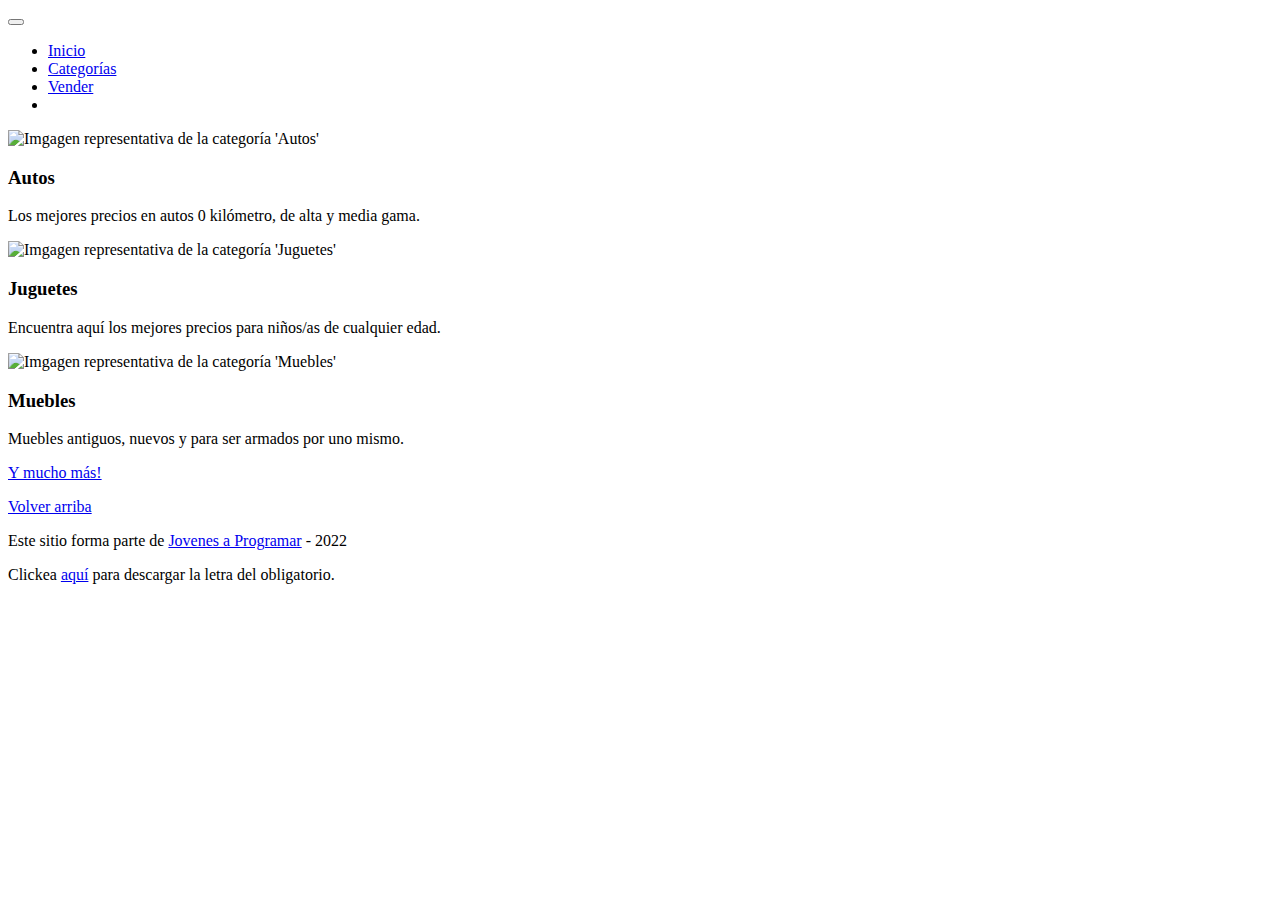
==== index.html @ 14b6bee3 "Add files via upload" ====
<!DOCTYPE html>
<html lang="es">

<head>
  <meta http-equiv="Content-Type" content="text/html; charset=UTF-8">
  <meta name="viewport" content="width=device-width, initial-scale=1, shrink-to-fit=no">
  <title>eMercado - Todo lo que busques está aquí</title>

  <link href="https://fonts.googleapis.com/css?family=Raleway:300,300i,400,400i,700,700i,900,900i" rel="stylesheet">
  <link href="css/bootstrap.min.css" rel="stylesheet">
  <link href="css/styles.css" rel="stylesheet">
</head>

<body>
  <nav class="navbar navbar-expand-lg navbar-dark bg-dark p-1">
    <div class="container">
      <button class="navbar-toggler" type="button" data-bs-toggle="collapse" data-bs-target="#navbarNav"
        aria-controls="navbarNav" aria-expanded="false" aria-label="Toggle navigation">
        <span class="navbar-toggler-icon"></span>
      </button>
      <div class="collapse navbar-collapse" id="navbarNav">
        <ul class="navbar-nav w-100 justify-content-between">
          <li class="nav-item">
            <a class="nav-link active" href="index.html">Inicio</a>
          </li>
          <li class="nav-item">
            <a class="nav-link" href="categories.html">Categorías</a>
          </li>
          <li class="nav-item">
            <a class="nav-link" href="sell.html">Vender</a>
          </li>
          <li class="nav-item">
          </li>
        </ul>
      </div>
    </div>
  </nav>
  <main>
    <div class="jumbotron text-center"></div>
    <div class="album py-5 bg-light">
      <div class="container">
        <div class="row">
          <div class="col-md-4">
            <div class="card mb-4 shadow-sm custom-card cursor-active" id="autos">
              <img class="bd-placeholder-img card-img-top" src="img/cars_index.jpg"
                alt="Imgagen representativa de la categoría 'Autos'">
              <h3 class="m-3">Autos</h3>
              <div class="card-body">
                <p class="card-text">Los mejores precios en autos 0 kilómetro, de alta y media gama.</p>
              </div>
            </div>
          </div>
          <div class="col-md-4">
            <div class="card mb-4 shadow-sm custom-card cursor-active" id="juguetes">
              <img class="bd-placeholder-img card-img-top" src="img/toys_index.jpg"
                alt="Imgagen representativa de la categoría 'Juguetes'">
              <h3 class="m-3">Juguetes</h3>
              <div class="card-body">
                <p class="card-text">Encuentra aquí los mejores precios para niños/as de cualquier edad.</p>
              </div>
            </div>
          </div>
          <div class="col-md-4">
            <div class="card mb-4 shadow-sm custom-card cursor-active" id="muebles">
              <img class="bd-placeholder-img card-img-top" src="img/furniture_index.jpg"
                alt="Imgagen representativa de la categoría 'Muebles'">
              <h3 class="m-3">Muebles</h3>
              <div class="card-body">
                <p class="card-text">Muebles antiguos, nuevos y para ser armados por uno mismo.</p>
              </div>
            </div>
          </div>
        </div>
        <div class="row">
          <a class="btn btn-light btn-lg btn-block" href="categories.html">Y mucho más!</a>
        </div>
      </div>
    </div>
  </main>
  <footer class="text-muted">
    <div class="container">
      <p class="float-end">
        <a href="#">Volver arriba</a>
      </p>
      <p>Este sitio forma parte de <a href="https://jovenesaprogramar.edu.uy/" target="_blank">Jovenes a Programar</a> -
        2022</p>
      <p>Clickea <a target="_blank" href="Letra.pdf">aquí</a> para descargar la letra del obligatorio.</p>
    </div>
  </footer>
  <script src="js/bootstrap.bundle.min.js"></script>
  <script src="js/index.js"></script>
  <script src="js/init.js"></script>
</body>

</html>
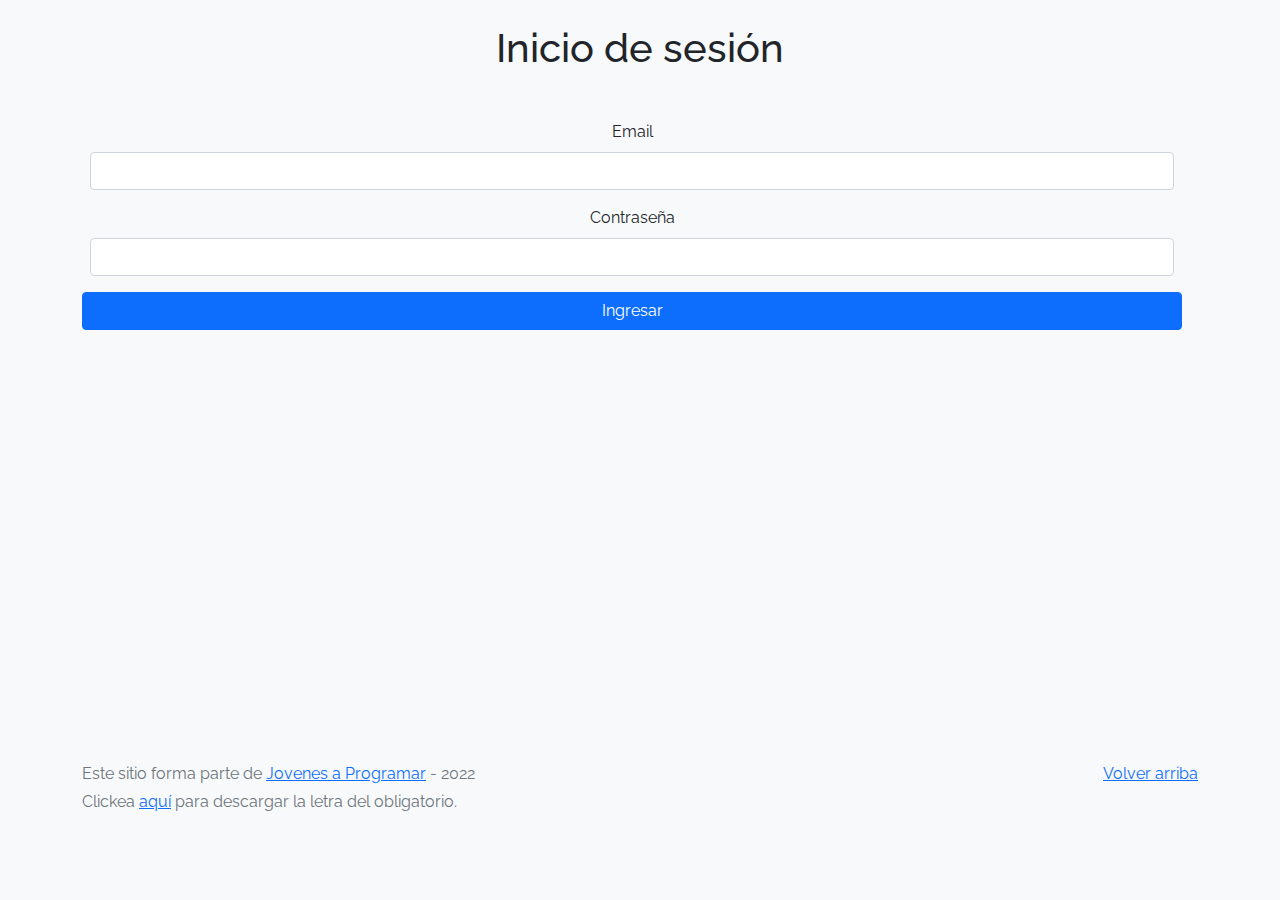
==== commit 1eac0f8d: "a" ====
--- a/index.html
+++ b/index.html
@@ -5,75 +5,44 @@
   <meta http-equiv="Content-Type" content="text/html; charset=UTF-8">
   <meta name="viewport" content="width=device-width, initial-scale=1, shrink-to-fit=no">
   <title>eMercado - Todo lo que busques está aquí</title>
-
+  
   <link href="https://fonts.googleapis.com/css?family=Raleway:300,300i,400,400i,700,700i,900,900i" rel="stylesheet">
   <link href="css/bootstrap.min.css" rel="stylesheet">
   <link href="css/styles.css" rel="stylesheet">
+  <style>
+    body {
+      background-color: rgb(248, 249, 250);
+    }
+  </style>
 </head>
 
 <body>
-  <nav class="navbar navbar-expand-lg navbar-dark bg-dark p-1">
+  <main class="form-signin">
     <div class="container">
-      <button class="navbar-toggler" type="button" data-bs-toggle="collapse" data-bs-target="#navbarNav"
-        aria-controls="navbarNav" aria-expanded="false" aria-label="Toggle navigation">
-        <span class="navbar-toggler-icon"></span>
-      </button>
-      <div class="collapse navbar-collapse" id="navbarNav">
-        <ul class="navbar-nav w-100 justify-content-between">
-          <li class="nav-item">
-            <a class="nav-link active" href="index.html">Inicio</a>
-          </li>
-          <li class="nav-item">
-            <a class="nav-link" href="categories.html">Categorías</a>
-          </li>
-          <li class="nav-item">
-            <a class="nav-link" href="sell.html">Vender</a>
-          </li>
-          <li class="nav-item">
-          </li>
-        </ul>
-      </div>
-    </div>
-  </nav>
-  <main>
-    <div class="jumbotron text-center"></div>
-    <div class="album py-5 bg-light">
-      <div class="container">
-        <div class="row">
-          <div class="col-md-4">
-            <div class="card mb-4 shadow-sm custom-card cursor-active" id="autos">
-              <img class="bd-placeholder-img card-img-top" src="img/cars_index.jpg"
-                alt="Imgagen representativa de la categoría 'Autos'">
-              <h3 class="m-3">Autos</h3>
-              <div class="card-body">
-                <p class="card-text">Los mejores precios en autos 0 kilómetro, de alta y media gama.</p>
+      <div class=" text-center">
+        <div class="container">
+            <div class="row mt-4">
+              
+                <h1 class="mb-3">Inicio de sesión</h1>
+                <div class="row g-3">
+                  
+                  
+                  <div>
+                    <label for="email" class="form-label">Email</label>
+                    <input type="email" class="form-control" id="email">
+                  </div>
+      
+                  <div> 
+                    <label for="password1" class="form-label">Contraseña</label>
+                    <input type="password" class="form-control" id="password1">
+                  </div>
+      
+                  <button class="btn btn-primary" type="button" onclick="enviarRegistro()" id="regBtn">Ingresar</button>
+      
+      
+                </div>
               </div>
             </div>
-          </div>
-          <div class="col-md-4">
-            <div class="card mb-4 shadow-sm custom-card cursor-active" id="juguetes">
-              <img class="bd-placeholder-img card-img-top" src="img/toys_index.jpg"
-                alt="Imgagen representativa de la categoría 'Juguetes'">
-              <h3 class="m-3">Juguetes</h3>
-              <div class="card-body">
-                <p class="card-text">Encuentra aquí los mejores precios para niños/as de cualquier edad.</p>
-              </div>
-            </div>
-          </div>
-          <div class="col-md-4">
-            <div class="card mb-4 shadow-sm custom-card cursor-active" id="muebles">
-              <img class="bd-placeholder-img card-img-top" src="img/furniture_index.jpg"
-                alt="Imgagen representativa de la categoría 'Muebles'">
-              <h3 class="m-3">Muebles</h3>
-              <div class="card-body">
-                <p class="card-text">Muebles antiguos, nuevos y para ser armados por uno mismo.</p>
-              </div>
-            </div>
-          </div>
-        </div>
-        <div class="row">
-          <a class="btn btn-light btn-lg btn-block" href="categories.html">Y mucho más!</a>
-        </div>
       </div>
     </div>
   </main>
@@ -87,9 +56,7 @@
       <p>Clickea <a target="_blank" href="Letra.pdf">aquí</a> para descargar la letra del obligatorio.</p>
     </div>
   </footer>
-  <script src="js/bootstrap.bundle.min.js"></script>
-  <script src="js/index.js"></script>
-  <script src="js/init.js"></script>
+  <script src="js/login.js"></script>
 </body>
 
 </html>--- a/css/styles.css
+++ b/css/styles.css
@@ -0,0 +1,190 @@
+.jumbotron,
+.card-body,
+.container,
+.site-header {
+  font-family: 'Raleway', serif !important;
+}
+
+.jumbotron .display-4 {
+  font-weight: bold;
+}
+
+nav a {
+  text-decoration: none;
+}
+
+.bd-placeholder-img {
+  font-size: 1.125rem;
+  text-anchor: middle;
+  -webkit-user-select: none;
+  -moz-user-select: none;
+  -ms-user-select: none;
+  user-select: none;
+}
+
+@media (min-width: 768px) {
+  .bd-placeholder-img-lg {
+    font-size: 3.5rem;
+  }
+}
+
+.jumbotron {
+  height: 50vh;
+  padding: 5em inherit;
+  margin-bottom: 0;
+  background-color: #53C0FB;
+  background: url('../img/cover_back.png');
+  background-size: cover;
+  background-position: center;
+  background-repeat: no-repeat;
+  color: black;
+  font-weight: bold;
+}
+
+@media (min-width: 768px) {
+  .jumbotron {
+    padding-top: 6rem;
+    padding-bottom: 6rem;
+  }
+}
+
+.jumbotron p:last-child {
+  margin-bottom: 0;
+}
+
+.jumbotron-heading {
+  font-weight: 300;
+}
+
+.jumbotron .container {
+  max-width: 40rem;
+  background-color: rgba(255, 255, 255, 0.5);
+  border-radius: 10px;
+  text-shadow: 1px 1px 2px grey;
+}
+
+.jumbotron .lead {
+  font-size: 38px;
+}
+
+footer {
+  padding-top: 3rem;
+  padding-bottom: 3rem;
+}
+
+footer p {
+  margin-bottom: .25rem;
+}
+
+.site-header a {
+  color: white;
+  transition: ease-in-out color .15s;
+}
+
+.site-header .dropdown-menu a {
+  color: black;
+}
+
+.dropzone {
+  border: 2px dashed #0087F7;
+  border-radius: 5px;
+  background: white;
+}
+
+.img-fit {
+  max-height: 100%;
+}
+
+.alert {
+  position: fixed;
+  top: 80px;
+  width: 50%;
+  left: 50%;
+  transform: translate(-50%, 0);
+}
+
+.lds-ring {
+  display: inline-block;
+  position: relative;
+  width: 64px;
+  height: 64px;
+  top: 50%;
+  left: 50%;
+}
+
+.cursor-active {
+  cursor: pointer;
+}
+
+.left {
+  float: left;
+  padding: 4px;
+  background-color: rgba(255, 255, 255, 0.5);
+}
+
+.lds-ring div {
+  box-sizing: border-box;
+  display: block;
+  position: absolute;
+  width: 51px;
+  height: 51px;
+  margin: 6px;
+  border: 6px solid #fff;
+  border-radius: 50%;
+  animation: lds-ring 1.2s cubic-bezier(0.5, 0, 0.5, 1) infinite;
+  border-color: #fff transparent transparent transparent;
+}
+
+.lds-ring div:nth-child(1) {
+  animation-delay: -0.45s;
+}
+
+.lds-ring div:nth-child(2) {
+  animation-delay: -0.3s;
+}
+
+.lds-ring div:nth-child(3) {
+  animation-delay: -0.15s;
+}
+
+@keyframes lds-ring {
+  0% {
+    transform: rotate(0deg);
+  }
+
+  100% {
+    transform: rotate(360deg);
+  }
+}
+
+.signin {
+  width: 100%;
+  max-width: 330px;
+  padding: 15px;
+  margin: auto;
+}
+
+#spinner-wrapper {
+  position: fixed;
+  background-color: rgba(0, 0, 0, 0.5);
+  width: 100%;
+  height: 100%;
+  top: 0;
+  left: 0;
+  z-index: 1021;
+  display: none;
+}
+
+main {
+  min-height: calc(100vh - 210px);
+}
+
+a.custom-card,
+a.custom-card:hover {
+  color: inherit;
+  text-decoration: inherit;
+}
+
+.checked {
+  color: orange;
+}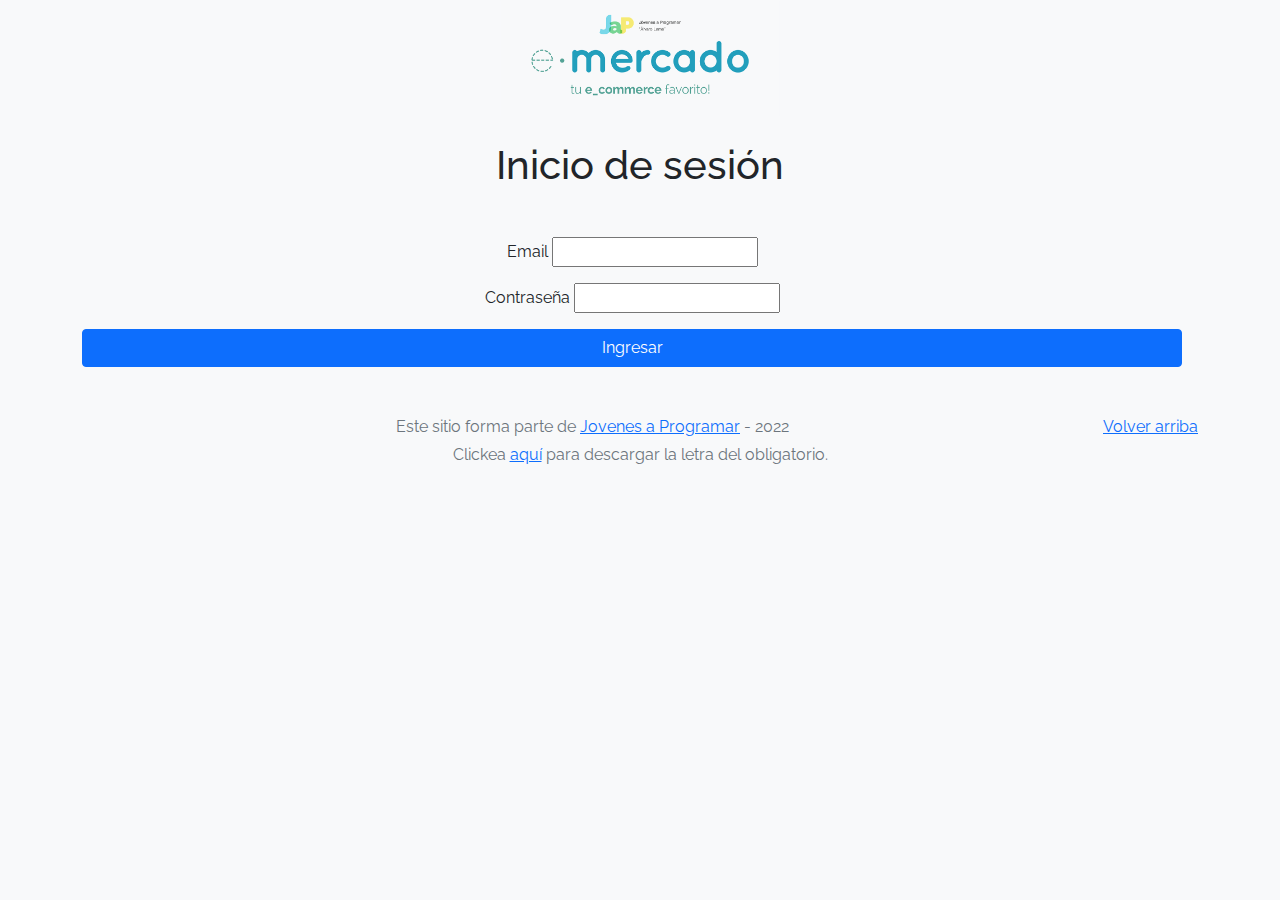
==== commit ee220303: "a" ====
--- a/index.html
+++ b/index.html
@@ -17,9 +17,10 @@
 </head>
 
 <body>
-  <main class="form-signin">
+  
+    <img src="img/login.png" class="img" width="280">
     <div class="container">
-      <div class=" text-center">
+      <div class="text-center">
         <div class="container">
             <div class="row mt-4">
               
@@ -27,17 +28,15 @@
                 <div class="row g-3">
                   
                   
-                  <div>
-                    <label for="email" class="form-label">Email</label>
-                    <input type="email" class="form-control" id="email">
+                  <div class="email">Email</label>
+                    <input type="email" class="email" id="email">
                   </div>
       
-                  <div> 
-                    <label for="password1" class="form-label">Contraseña</label>
-                    <input type="password" class="form-control" id="password1">
+                  <div class="password">Contraseña</label>
+                    <input type="password" class="Contraseña" id="password">
                   </div>
       
-                  <button class="btn btn-primary" type="button" onclick="enviarRegistro()" id="regBtn">Ingresar</button>
+                  <button class="btn btn-primary" type="button" class="button" onclick="enviarRegistro()" id="regBtn">Ingresar</button>
       
       
                 </div>
@@ -56,7 +55,7 @@
       <p>Clickea <a target="_blank" href="Letra.pdf">aquí</a> para descargar la letra del obligatorio.</p>
     </div>
   </footer>
-  <script src="js/login.js"></script>
+  <script src="js/index.js"></script>
 </body>
 
 </html>--- a/css/styles.css
+++ b/css/styles.css
@@ -175,9 +175,11 @@
   display: none;
 }
 
-main {
+body {
   min-height: calc(100vh - 210px);
+  text-align: center;
 }
+
 
 a.custom-card,
 a.custom-card:hover {
@@ -187,4 +189,6 @@
 
 .checked {
   color: orange;
-}+}
+
+.i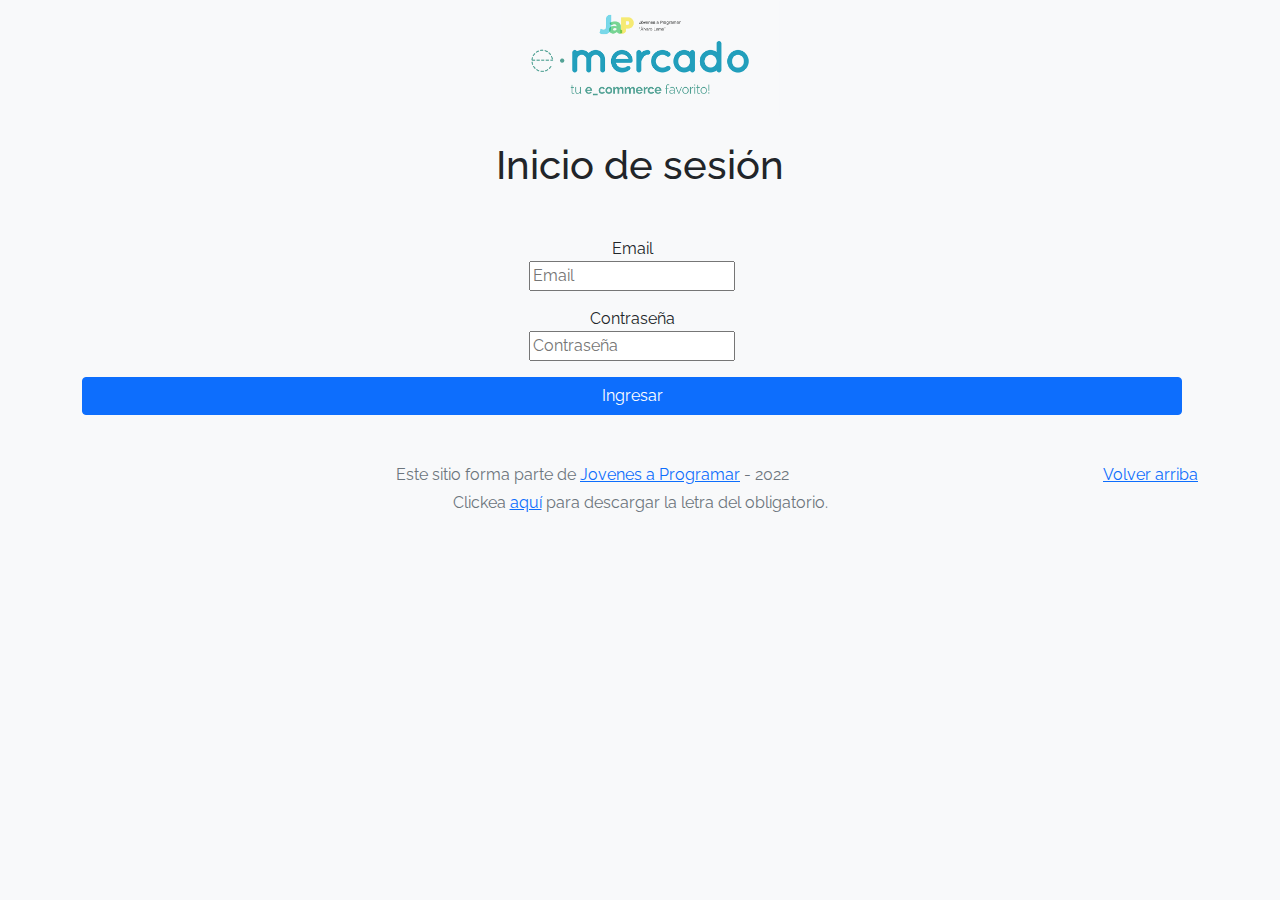
==== commit bba76304: "a" ====
--- a/index.html
+++ b/index.html
@@ -17,7 +17,6 @@
 </head>
 
 <body>
-  
     <img src="img/login.png" class="img" width="280">
     <div class="container">
       <div class="text-center">
@@ -27,16 +26,17 @@
                 <h1 class="mb-3">Inicio de sesión</h1>
                 <div class="row g-3">
                   
-                  
                   <div class="email">Email</label>
-                    <input type="email" class="email" id="email">
+                    <br>
+                    <input type="email" class="email" placeholder= "Email" id="email">
                   </div>
       
                   <div class="password">Contraseña</label>
-                    <input type="password" class="Contraseña" id="password">
+                    <br>
+                    <input type="password" class="Contraseña" placeholder= "Contraseña" id="password">
                   </div>
       
-                  <button class="btn btn-primary" type="button" class="button" onclick="enviarRegistro()" id="regBtn">Ingresar</button>
+                  <button class="btn btn-primary" type="button" onclick="ingresar()" id="ingBtn">Ingresar</button>
       
       
                 </div>
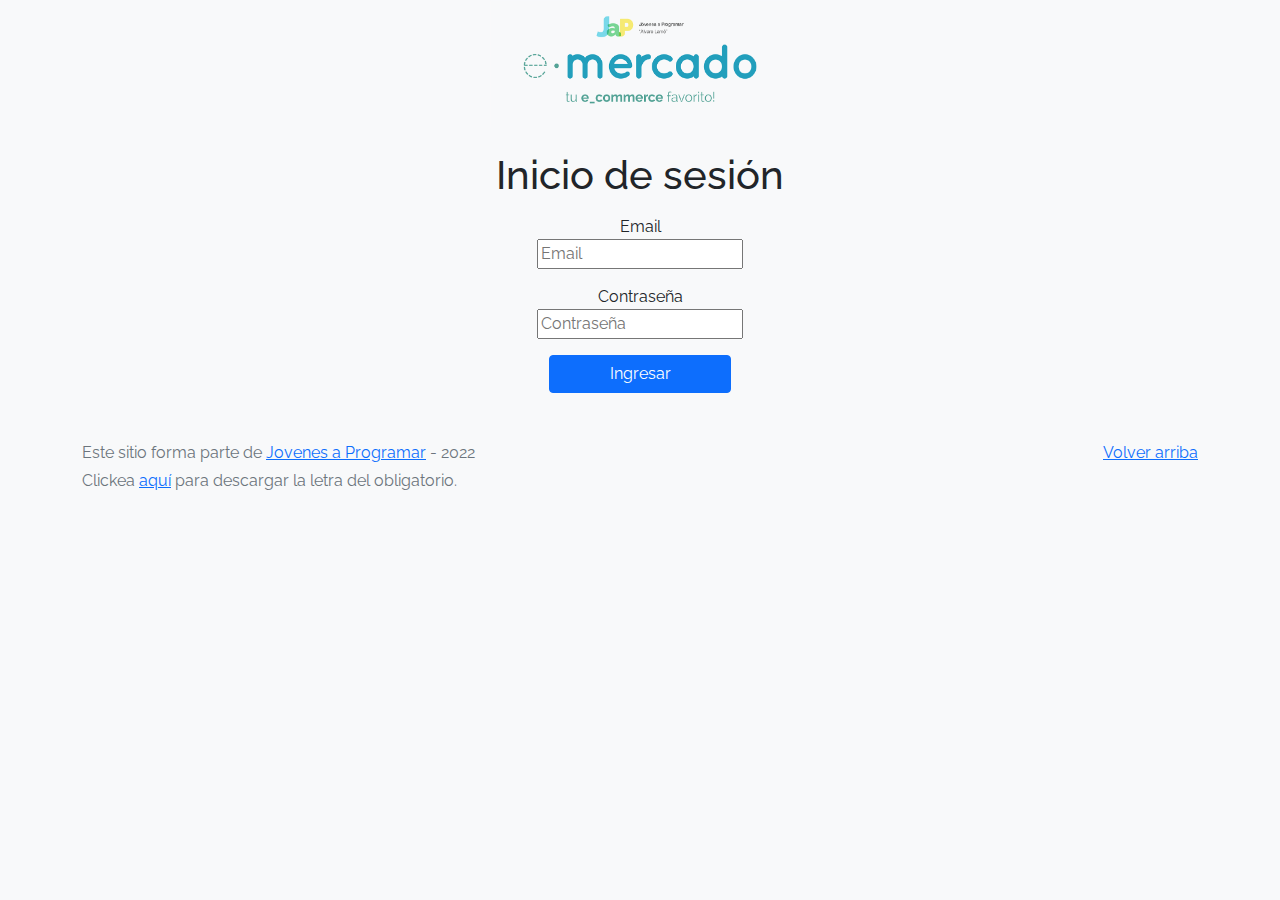
==== commit dfd2a179: "asd" ====
--- a/index.html
+++ b/index.html
@@ -17,12 +17,11 @@
 </head>
 
 <body>
-    <img src="img/login.png" class="img" width="280">
     <div class="container">
       <div class="text-center">
         <div class="container">
-            <div class="row mt-4">
-              
+            <div>
+              <img class="mb-4" src="img/login.png" alt="" width="300" height="127" >
                 <h1 class="mb-3">Inicio de sesión</h1>
                 <div class="row g-3">
                   
@@ -36,7 +35,7 @@
                     <input type="password" class="Contraseña" placeholder= "Contraseña" id="password">
                   </div>
       
-                  <button class="btn btn-primary" type="button" onclick="ingresar()" id="ingBtn">Ingresar</button>
+                  <div class="text-center"><button class="btn btn-primary col-2" type="button" onclick="ingresar()" id="ingBtn">Ingresar</button></div>
       
       
                 </div>
--- a/css/styles.css
+++ b/css/styles.css
@@ -177,7 +177,6 @@
 
 body {
   min-height: calc(100vh - 210px);
-  text-align: center;
 }
 
 
@@ -191,4 +190,6 @@
   color: orange;
 }
 
-.i+#login { 
+  color: white
+}
